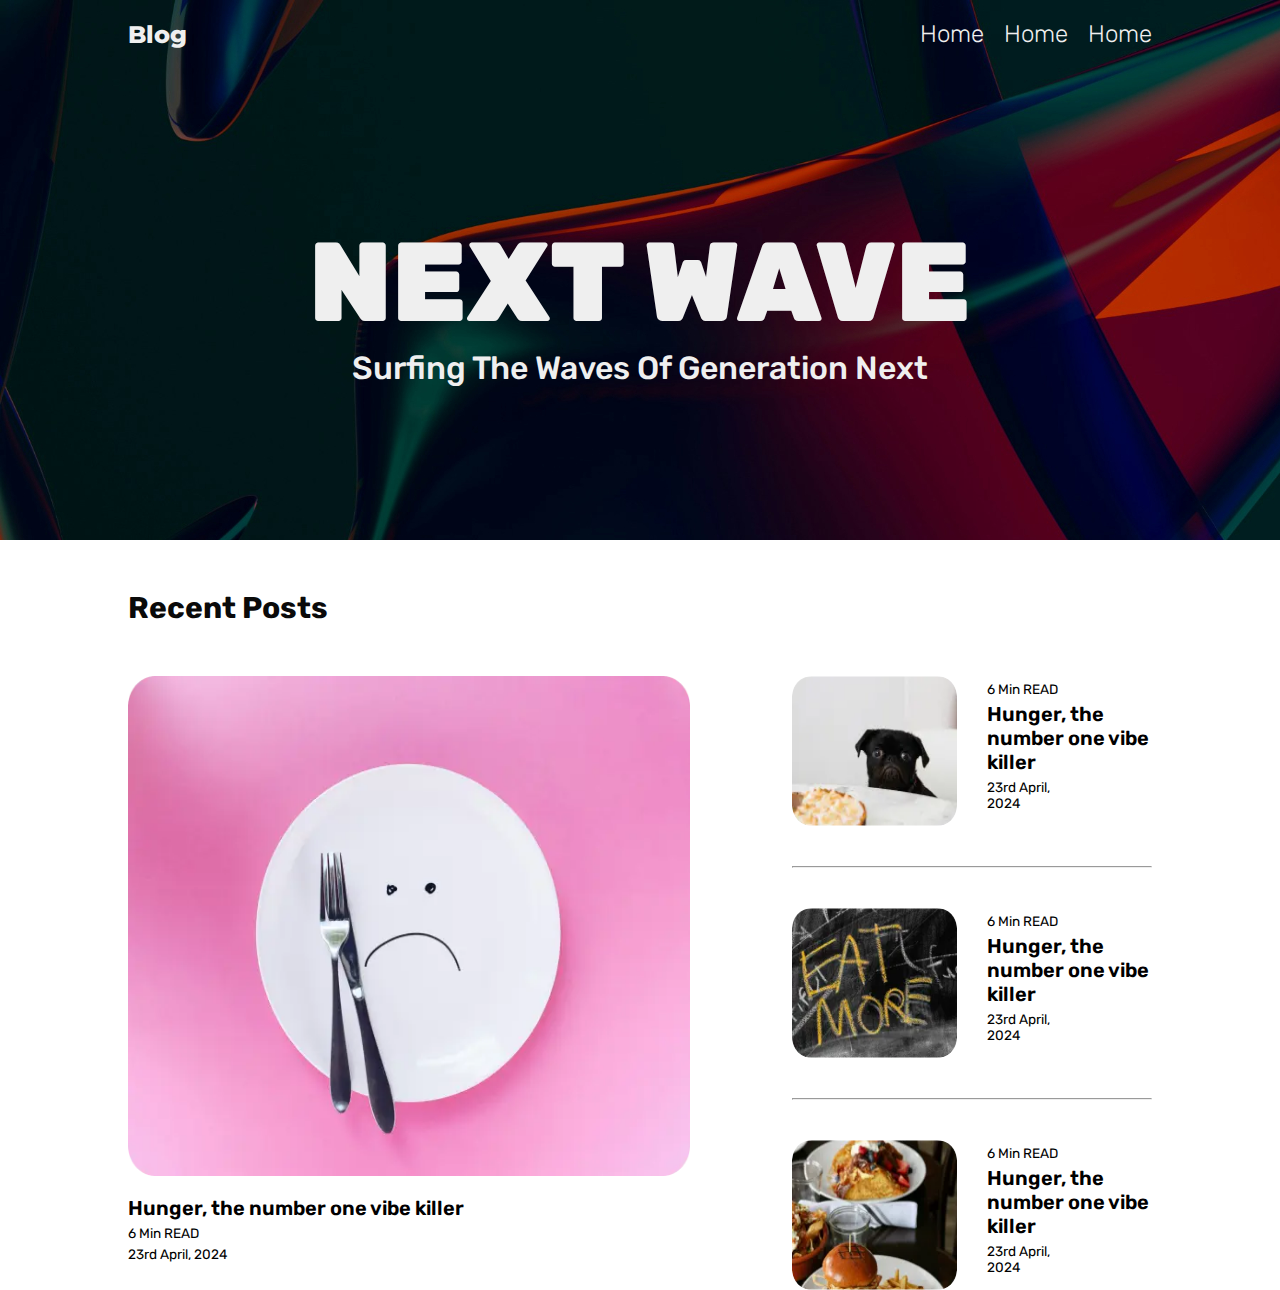
==== index.html @ 1b7ca243 "everything works up to the body no media queries yet" ====
<!DOCTYPE html>
<html lang="en">
<head>
    <meta charset="UTF-8">
    <meta name="viewport" content="width=device-width, initial-scale=1.0">
    <title>Blog website</title>
    <link rel="stylesheet" href="./public/style.css">
    <link rel="preconnect" href="https://fonts.googleapis.com">
    <link rel="preconnect" href="https://fonts.gstatic.com" crossorigin>
    <link href="https://fonts.googleapis.com/css2?family=Inspiration&family=Montserrat+Alternates:ital,wght@0,100;0,200;0,300;0,400;0,500;0,600;0,700;0,800;0,900;1,100;1,200;1,300;1,400;1,500;1,600;1,700;1,800;1,900&family=Montserrat:ital,wght@0,100..900;1,100..900&family=Poppins:ital,wght@0,100;0,200;0,300;0,400;0,500;0,600;0,700;0,800;0,900;1,100;1,200;1,300;1,400;1,500;1,600;1,700;1,800;1,900&family=Rubik+Mono+One&family=Rubik:ital,wght@0,300..900;1,300..900&display=swap" rel="stylesheet">
</head>
<body>
    <nav>
        <div class="nav-container">
            <div>
                <p>blog</p>
            </div>
            <ul>
                <a href=""><li class="nav-compo">home</li></a>
                <a href=""><li class="nav-compo">home</li></a>
                <a href=""><li class="nav-compo">home</li></a>
            </ul>
        </div>
        <div class="nav-overlay">
            <h1>next wave</h1>
            <p>Surfing the Waves of Generation Next</p>
        </div>
    </nav>
    <main>
        <section class="body">
            <h2>
                recent posts
            </h2>
            <div class="body-wrapper">
                <div class="main-post">
                    <div class="main-post-img">
                        <img src="./public/pictures/main-post.webp" alt="blog main-post-img">
                    </div>
                    <div>
                        <h3>Hunger, the number
                            one vibe killer
                        </h3>
                        <div>
                            <p>6 Min READ</p>
                            <div class="side-button-div">
                                <p>23rd April, 2024</p>
                                <button>read more</button>
                            </div>
                        </div>
                    </div>
                </div>
                <div class="side-post-container">
                    <div class="side-posts">
                        <div class="image-div">
                            <img src="./public/pictures/sideposts1.webp" alt="">
                        </div>
                        <div>
                            <div>
                                <p>6 Min READ</p>
                                <h3>Hunger, the number
                                    one vibe killer
                                </h3>
                            </div>
                            <div class="side-button-div">
                                <p>23rd April, 2024</p>
                                <button>read more</button>
                            </div>
                        </div>
                    </div>
                    <hr>
                    <div class="side-posts">
                        <div class="image-div">
                            <img src="./public/pictures/sideposts2.webp" alt="">
                        </div>
                        <div>
                            <p>6 Min READ</p>
                            <h3>Hunger, the number
                                one vibe killer</h3>
                            <div class="side-button-div">
                                <p>23rd April, 2024</p>
                                <button>read more</button>
                            </div>
                        </div>
                    </div>
                    <hr>
                    <div class="side-posts">
                        <div class="image-div">
                            <img src="./public/pictures/sideposts3.webp" alt="">
                        </div>
                        <div>
                            <p>6 Min READ</p>
                            <h3>Hunger, the number
                                one vibe killer</h3>
                            <div class="side-button-div">
                                <p>23rd April, 2024</p>
                                <button>read more</button>
                            </div>
                        </div>
                    </div>
                </div>
            </div>
        </section>
    </main>
</body>
</html>
---- public/style.css ----
*{
    margin: 0;
    padding: 0;
    box-sizing: border-box;
}

nav{
    background-image: url("./pictures/navimage.webp");
    height: 60vh;
    position: relative;

}
.nav-container{
    width: 80%;
    margin-inline: auto;
    padding: 20px 0;
    display: flex;
    justify-content: space-between;
    color: #EFEFEF;
    font-family: "Montserrat","sans-serif";
    font-size: 24px;
    font-style: normal;
    line-height: normal;
    text-transform: capitalize;
}
.nav-container p {
    font-weight: 800;
}
ul{
    display: flex;
    justify-content: space-between;
    gap: 20px;
}
ul a{
    text-decoration: none;
    color: #EFEFEF;
    font-family: "Rubik";
    font-weight: 100;
}

li{
    list-style: none;
    position: relative;
}

li::after{
    content: "";
    position: absolute;
    background-color: #EFEFEF;
    height: 3px;
    width: 0;
    left: 0;
    bottom: -5px;
    transition: 0.2s ;
}

li:hover::after{
    width: 100%;
}
.nav-overlay{
    position: absolute;
    top: 40%;
    width: 100%;
}

.nav-overlay h1, .nav-overlay p{
    color: var(--000000, #EFEFEF);
    font-family: "Rubik","san serif";
    font-style: normal;
    line-height: normal;
    text-align: center;
}
nav h1{
    font-size: 7rem;
    font-weight: 900;
    text-transform: uppercase;
}
.nav-overlay p{
    font-size: 32px;
    font-weight: 500;
    text-transform: capitalize;
}

.body{
    width: 80%;
    margin: 0 auto;
}

.body h2{
    padding: 50px 0;
    text-transform: capitalize;
    font-family: "Rubik";
    color: #0A0A0A;
    font-weight: 700;
    font-size: 30px;
}
.body-wrapper{
    display: flex;
    justify-content: space-between;
    width: 100%;
}
.main-post{
    display: flex;
    flex-direction: column;
    width: 80%;
    cursor: pointer;
    flex: 1fr;
}

.main-post-img{
    width: 90%;
    height: 500px;
    border-radius: 20px;
}

.main-post-img > img{
    width: 100%;
    height: 100%;
}

.side-post-container{
    display: flex;
    flex-direction: column;
    padding-left: 40px;
    gap: 40px;
    width: 50%;
    flex: 1fr;
}
.side-posts{
    display: flex;
    border-bottom: #0A0A0A;

}

.side-posts > div:first-of-type{
    width: 150px;
    height: 150px;
    flex: 1;
    border-radius: 20px;
}
.side-posts > div:last-of-type{
    display: flex;
    margin-left: 30px;
    flex-direction: column;
    flex: 1;
}
.side-posts > div img{
    width: 100%;
    height: 100%;
}

h3{
    font-family: "Rubik","sans-serif";
    font-size: 1.25rem;
    font-style: normal;
    font-weight: 600;
}

.main-post h3{
    margin-top: 20px;
}
.main-post > div:last-of-type div, .side-posts p{
    font-family: "Rubik","sans-serif";
    font-size: 0.85rem;
    font-weight: 400;
    margin: 5px 0;
}
.main-post > div:last-of-type div div{
    display: flex;
    justify-content: space-between;
}
.side-button-div{
    display: flex;
    justify-content: space-between;
}

.body button{
    background: transparent;
    border: none;
    text-transform: uppercase;
    font-family: "Rubik","sans-serif";
    font-weight: 500;
    pointer-events: none;
    opacity:0;
    transition: all 0.3s ease-in;
}
.main-post > div , .image-div{
    overflow: hidden;
}
.main-post img, .side-posts img{
    transition: transform 0.5s ease-in-out;
}
.main-post:hover img, .side-posts:hover img{
    transform: scale(1.1);
}
.main-post:hover button, .side-posts:hover button{
    opacity: 1;
}
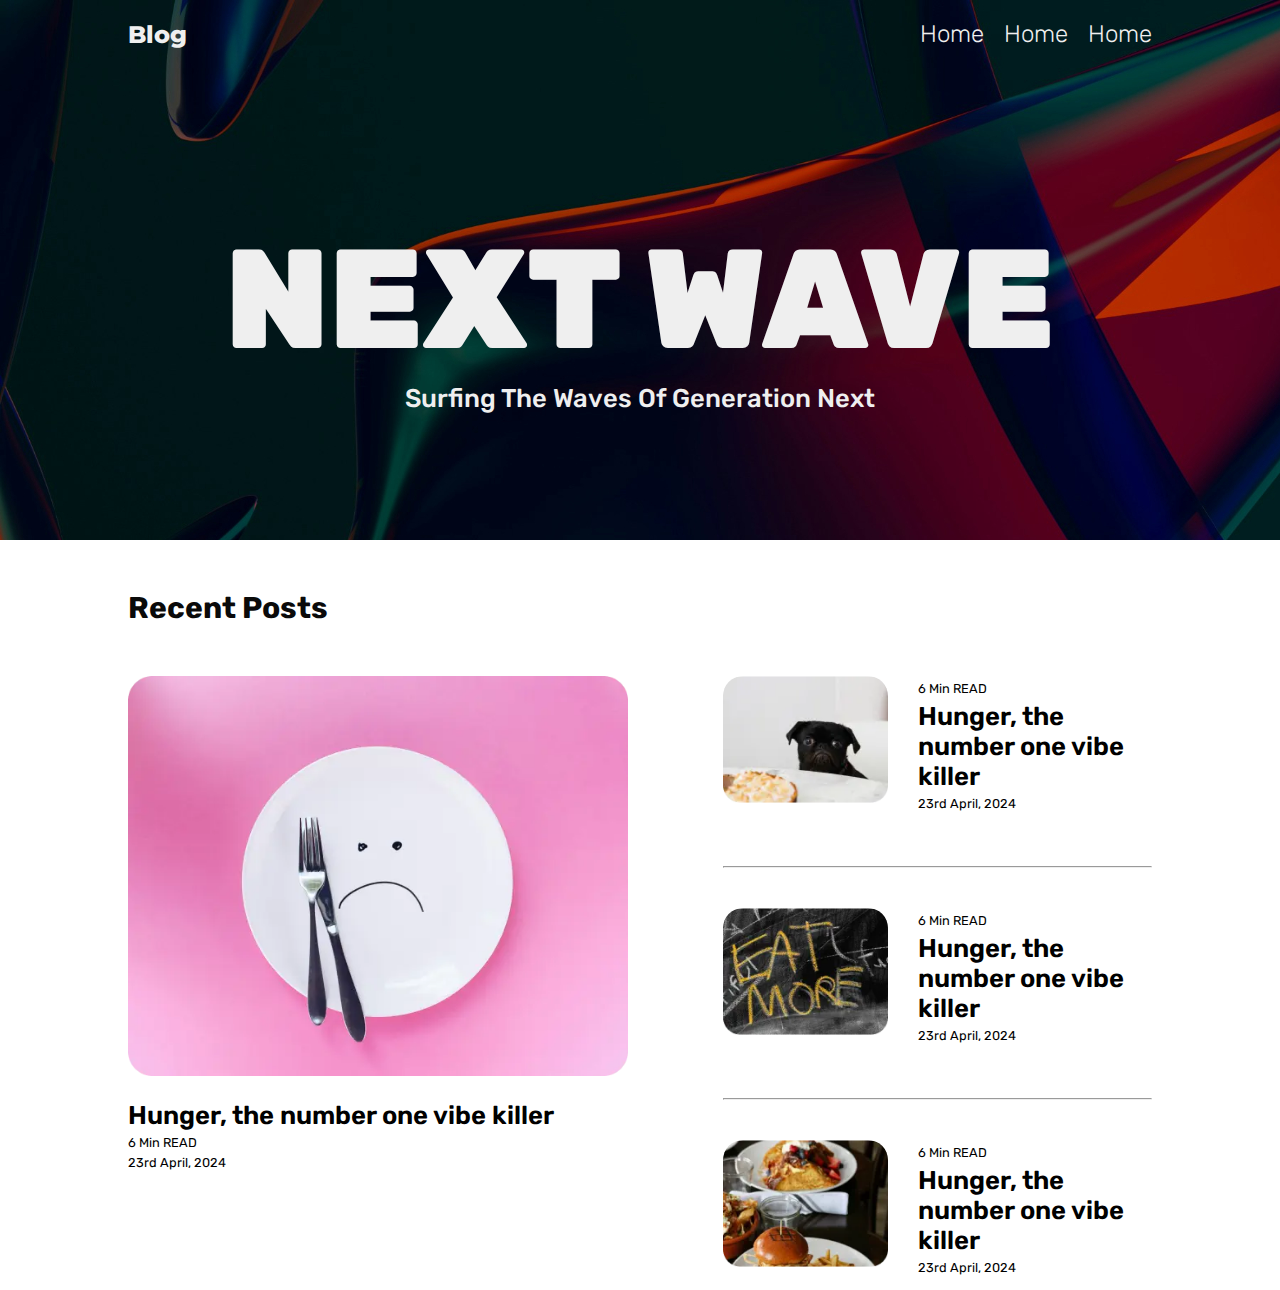
==== commit 2dacecce: "media queries for body" ====
--- a/index.html
+++ b/index.html
@@ -50,7 +50,7 @@
                     </div>
                 </div>
                 <div class="side-post-container">
-                    <div class="side-posts">
+                    <div class="side-posts side-posts-first">
                         <div class="image-div">
                             <img src="./public/pictures/sideposts1.webp" alt="">
                         </div>
@@ -68,7 +68,7 @@
                         </div>
                     </div>
                     <hr>
-                    <div class="side-posts">
+                    <div class="side-posts side-posts-second">
                         <div class="image-div">
                             <img src="./public/pictures/sideposts2.webp" alt="">
                         </div>
@@ -83,7 +83,7 @@
                         </div>
                     </div>
                     <hr>
-                    <div class="side-posts">
+                    <div class="side-posts side-posts-third">
                         <div class="image-div">
                             <img src="./public/pictures/sideposts3.webp" alt="">
                         </div>
--- a/public/style.css
+++ b/public/style.css
@@ -71,12 +71,12 @@
     text-align: center;
 }
 nav h1{
-    font-size: 7rem;
+    font-size: clamp(10vw,11vw,12vw);
     font-weight: 900;
     text-transform: uppercase;
 }
 .nav-overlay p{
-    font-size: 32px;
+    font-size: 2vw;
     font-weight: 500;
     text-transform: capitalize;
 }
@@ -109,49 +109,64 @@
 
 .main-post-img{
     width: 90%;
-    height: 500px;
+    height: auto;
     border-radius: 20px;
 }
 
 .main-post-img > img{
     width: 100%;
-    height: 100%;
+    height: auto;
 }
 
 .side-post-container{
     display: flex;
     flex-direction: column;
     padding-left: 40px;
-    gap: 40px;
     width: 50%;
     flex: 1fr;
 }
 .side-posts{
     display: flex;
     border-bottom: #0A0A0A;
+    cursor: pointer;
 
 }
 
 .side-posts > div:first-of-type{
-    width: 150px;
+    width: 300px;
     height: 150px;
-    flex: 1;
+    /* flex: 1; */
     border-radius: 20px;
 }
 .side-posts > div:last-of-type{
     display: flex;
     margin-left: 30px;
     flex-direction: column;
-    flex: 1;
+    /* flex: 1; */
 }
 .side-posts > div img{
     width: 100%;
-    height: 100%;
+    height: auto;
+}
+
+.side-posts-second{
+    margin: 40px 0;
+
+}
+/* .side-posts{
+    margin: 40px 0;
+
+} */
+.side-posts-first{
+    margin: 0 0 40px 0;
+}
+.side-posts-third{
+    padding: 40px 0 0 0;
 }
 
 h3{
     font-family: "Rubik","sans-serif";
-    font-size: 1.25rem;
+    font-size: 2vw;
     font-style: normal;
     font-weight: 600;
 }
@@ -161,7 +176,7 @@
 }
 .main-post > div:last-of-type div, .side-posts p{
     font-family: "Rubik","sans-serif";
-    font-size: 0.85rem;
+    font-size: 1vw;
     font-weight: 400;
     margin: 5px 0;
 }
@@ -197,3 +212,41 @@
     opacity: 1;
 }
 
+@media (max-width:950px) {
+    .body-wrapper{
+        flex-direction: column;
+    }
+    .main-post{
+        width: 100%;
+    }
+    .main-post-img{
+        width: 100%;
+    }
+    .side-post-container{
+        width: 100%;
+        padding: 0 40px 0 0;
+    }
+    .side-posts > div:first-of-type{
+        width: 144px;
+        height: 119px;
+    }
+    .side-posts-first{
+        margin: 0;
+    }
+    .side-posts-second{
+        margin: 40px 0 0 0;
+    
+    }
+    .side-posts-third{
+        padding: 40px 0 0 0;
+    }
+    h1{
+        font-size: 15vw;
+    }
+    h3{         
+         font-size: 3vw;
+    }
+    .main-post > div:last-of-type div, .side-posts p{
+        font-size: 2vw;
+    }
+}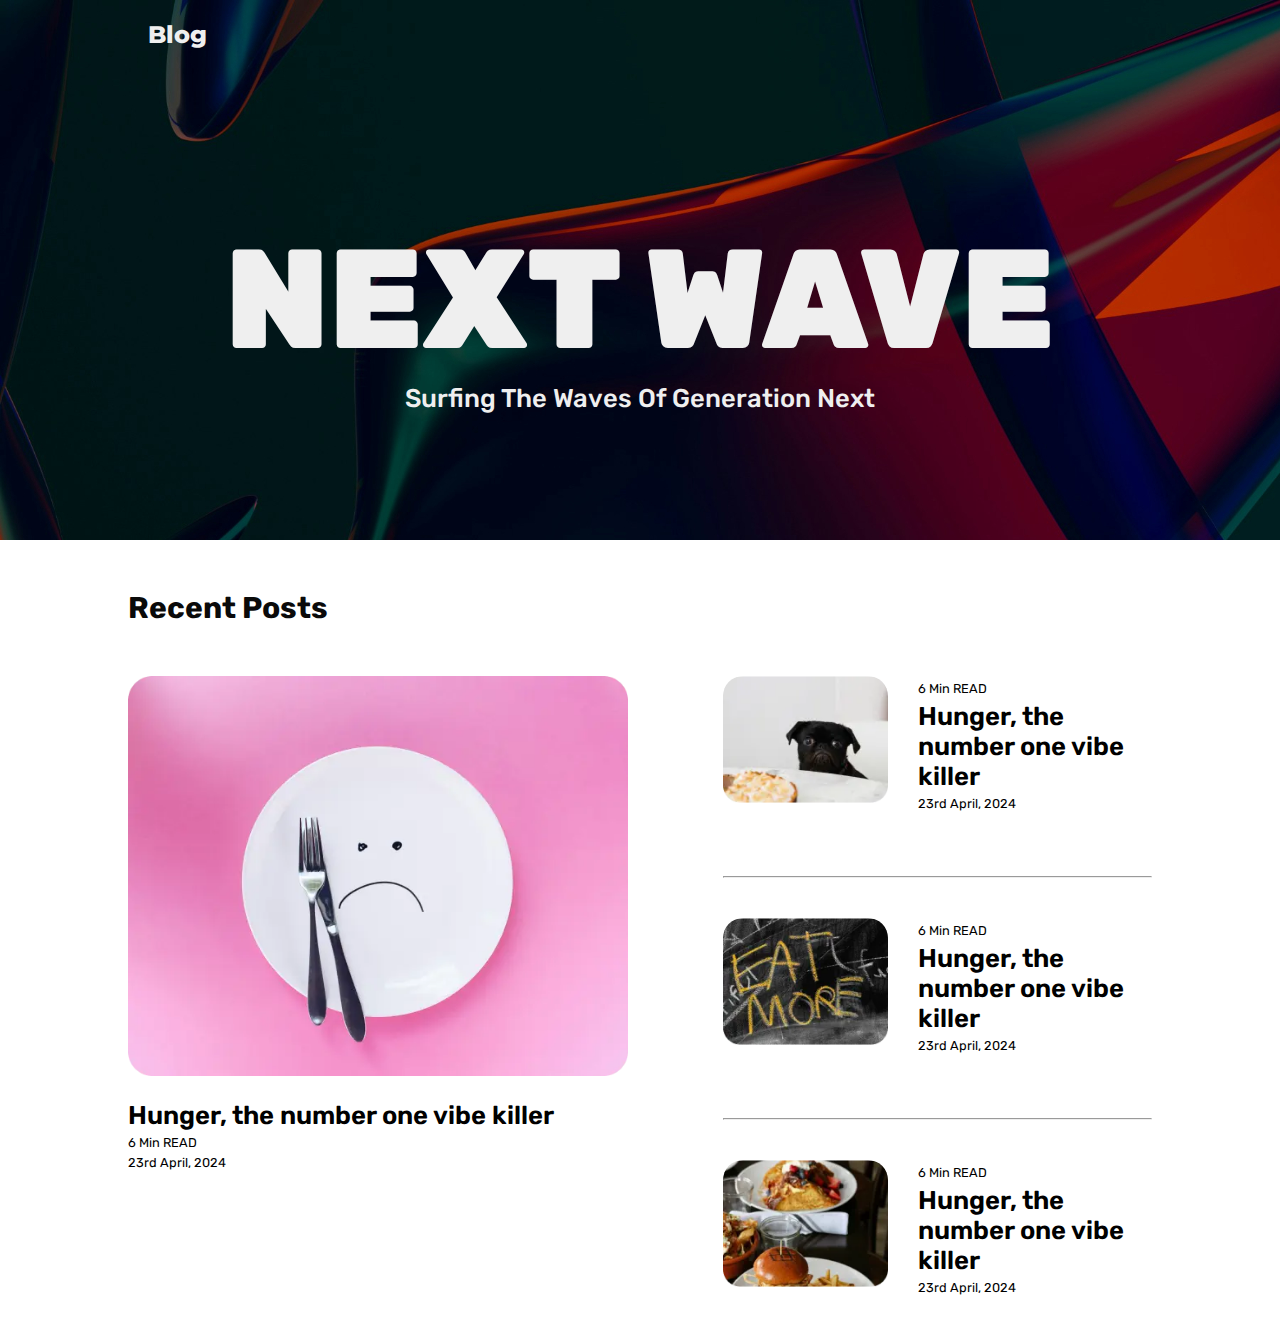
==== commit 134e4d72: "animation for the mobile nav bar" ====
--- a/index.html
+++ b/index.html
@@ -8,19 +8,27 @@
     <link rel="preconnect" href="https://fonts.googleapis.com">
     <link rel="preconnect" href="https://fonts.gstatic.com" crossorigin>
     <link href="https://fonts.googleapis.com/css2?family=Inspiration&family=Montserrat+Alternates:ital,wght@0,100;0,200;0,300;0,400;0,500;0,600;0,700;0,800;0,900;1,100;1,200;1,300;1,400;1,500;1,600;1,700;1,800;1,900&family=Montserrat:ital,wght@0,100..900;1,100..900&family=Poppins:ital,wght@0,100;0,200;0,300;0,400;0,500;0,600;0,700;0,800;0,900;1,100;1,200;1,300;1,400;1,500;1,600;1,700;1,800;1,900&family=Rubik+Mono+One&family=Rubik:ital,wght@0,300..900;1,300..900&display=swap" rel="stylesheet">
+    <link rel="stylesheet" href="https://cdnjs.cloudflare.com/ajax/libs/font-awesome/6.5.2/css/all.min.css" integrity="sha512-SnH5WK+bZxgPHs44uWIX+LLJAJ9/2PkPKZ5QiAj6Ta86w+fsb2TkcmfRyVX3pBnMFcV7oQPJkl9QevSCWr3W6A==" crossorigin="anonymous" referrerpolicy="no-referrer" />
 </head>
 <body>
     <nav>
         <div class="nav-container">
-            <div>
+            <div style="padding-left:20px;">
                 <p>blog</p>
             </div>
-            <ul>
+            <li class="menu-button" style="padding-right:20px;"><i class="first-bar fa-solid fa-bars" style="font-size: 26px;"></i></li>
+            <li class="close-button" style="padding-right:20px;"><i class=" fa-solid fa-xmark"></i>
+            <ul class="desktop-nav">
                 <a href=""><li class="nav-compo">home</li></a>
                 <a href=""><li class="nav-compo">home</li></a>
                 <a href=""><li class="nav-compo">home</li></a>
             </ul>
         </div>
+        <ul class="moblie-nav">
+            <a href="" class="moblie-nav-compo"><li class="moblie-nav-compo1">home</li></a>
+            <a href="" class="moblie-nav-compo"><li class="moblie-nav-compo1">home</li></a>
+            <a href="" class="moblie-nav-compo"><li class="moblie-nav-compo1">home</li></a>
+        </ul>
         <div class="nav-overlay">
             <h1>next wave</h1>
             <p>Surfing the Waves of Generation Next</p>
@@ -101,5 +109,6 @@
             </div>
         </section>
     </main>
+    <script src="./public/blog.js"></script>
 </body>
 </html>--- a/public/style.css
+++ b/public/style.css
@@ -26,7 +26,7 @@
 .nav-container p {
     font-weight: 800;
 }
-ul{
+.desktop-nav{
     display: flex;
     justify-content: space-between;
     gap: 20px;
@@ -40,7 +40,7 @@
 
 li{
     list-style: none;
-    position: relative;
+    /* position: relative; */
 }
 
 li::after{
@@ -81,6 +81,61 @@
     text-transform: capitalize;
 }
 
+.close{
+    display: none;
+}
+.close-button{
+    display: none;
+}
+
+.moblie-nav{
+    display: flex;
+    flex-direction: column;
+    background-color: #003031;
+    width: 100%;
+    height: 0;
+    text-decoration: none;
+    color: #EFEFEF;
+    font-family: "Rubik";
+    font-weight: 100;
+    align-items: center;
+    font-size: 24px;
+    text-transform: capitalize;
+    z-index: 9999999;
+    position: absolute;
+    opacity: 80%;
+    transition: all 0.5s ease-in-out;
+}
+
+.open{
+    height: 100%;
+    display: flex;
+}
+
+.moblie-nav-compo{
+    margin: 30px 0;
+    opacity: 0;
+    pointer-events: none;
+    transition: all 0.5s ease-in-out;
+}
+
+.clear{
+    opacity: 1;
+    pointer-events: all;
+}
+
+@media (max-width:750px) {
+    .nav-container{
+        background-color: #003031;
+        width: 100%;
+    }
+    .desktop-nav{
+        display: none;
+    }
+    .menu-button{
+        display: flex;
+    }
+}
 .body{
     width: 80%;
     margin: 0 auto;
@@ -134,7 +189,7 @@
 
 .side-posts > div:first-of-type{
     width: 300px;
-    height: 150px;
+    height: clamp(150px,160px,160px);
     /* flex: 1; */
     border-radius: 20px;
 }
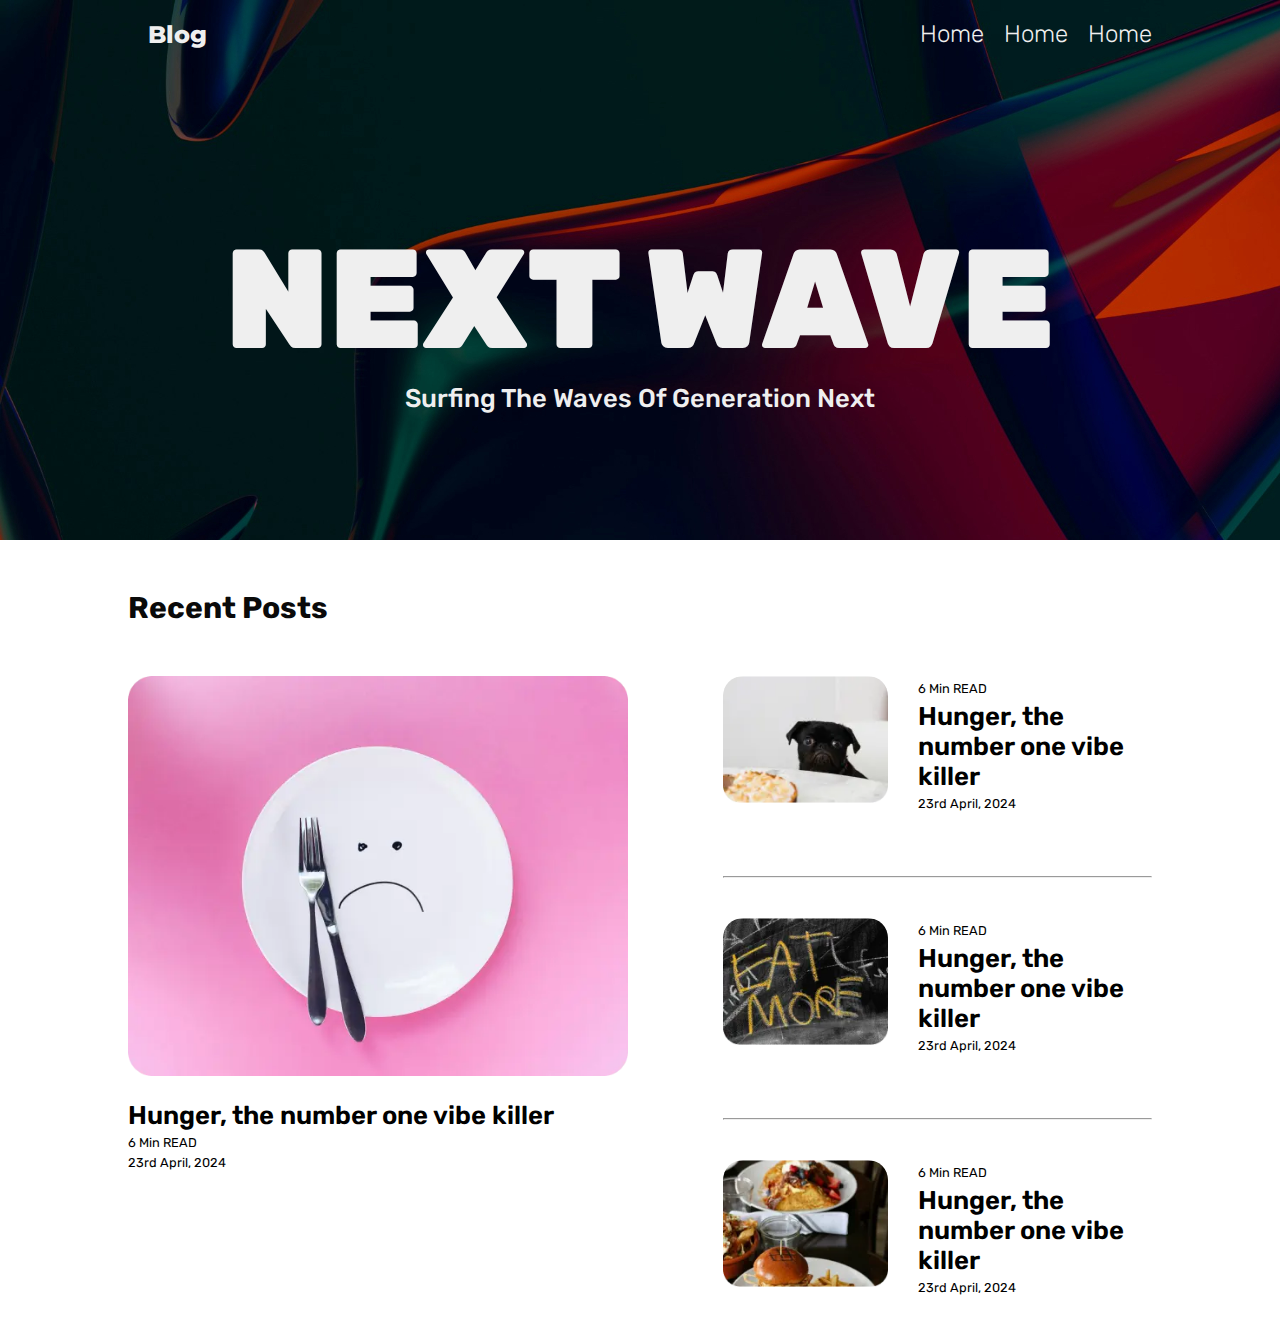
==== commit 2cd1e256: "fixed the bug for the desktop nav" ====
--- a/index.html
+++ b/index.html
@@ -17,11 +17,13 @@
                 <p>blog</p>
             </div>
             <li class="menu-button" style="padding-right:20px;"><i class="first-bar fa-solid fa-bars" style="font-size: 26px;"></i></li>
-            <li class="close-button" style="padding-right:20px;"><i class=" fa-solid fa-xmark"></i>
+            <li class="close-button" style="padding-right:20px;">
+                <i class=" fa-solid fa-xmark"></i>
+            </li>
             <ul class="desktop-nav">
-                <a href=""><li class="nav-compo">home</li></a>
-                <a href=""><li class="nav-compo">home</li></a>
-                <a href=""><li class="nav-compo">home</li></a>
+                <a href="" class="nav-compo"><li class="nav-compo2">home</li></a>
+                <a href="" class="nav-compo"><li class="nav-compo2">home</li></a>
+                <a href="" class="nav-compo"><li class="nav-compo2">home</li></a>
             </ul>
         </div>
         <ul class="moblie-nav">
--- a/public/style.css
+++ b/public/style.css
@@ -42,8 +42,11 @@
     list-style: none;
     /* position: relative; */
 }
-
-li::after{
+.nav-compo{
+    position: relative;
+}
+
+.nav-compo::after{
     content: "";
     position: absolute;
     background-color: #EFEFEF;
@@ -54,7 +57,7 @@
     transition: 0.2s ;
 }
 
-li:hover::after{
+.nav-compo:hover::after{
     width: 100%;
 }
 .nav-overlay{
@@ -79,6 +82,9 @@
     font-size: 2vw;
     font-weight: 500;
     text-transform: capitalize;
+}
+.menu-button{
+    display: none;
 }
 
 .close{
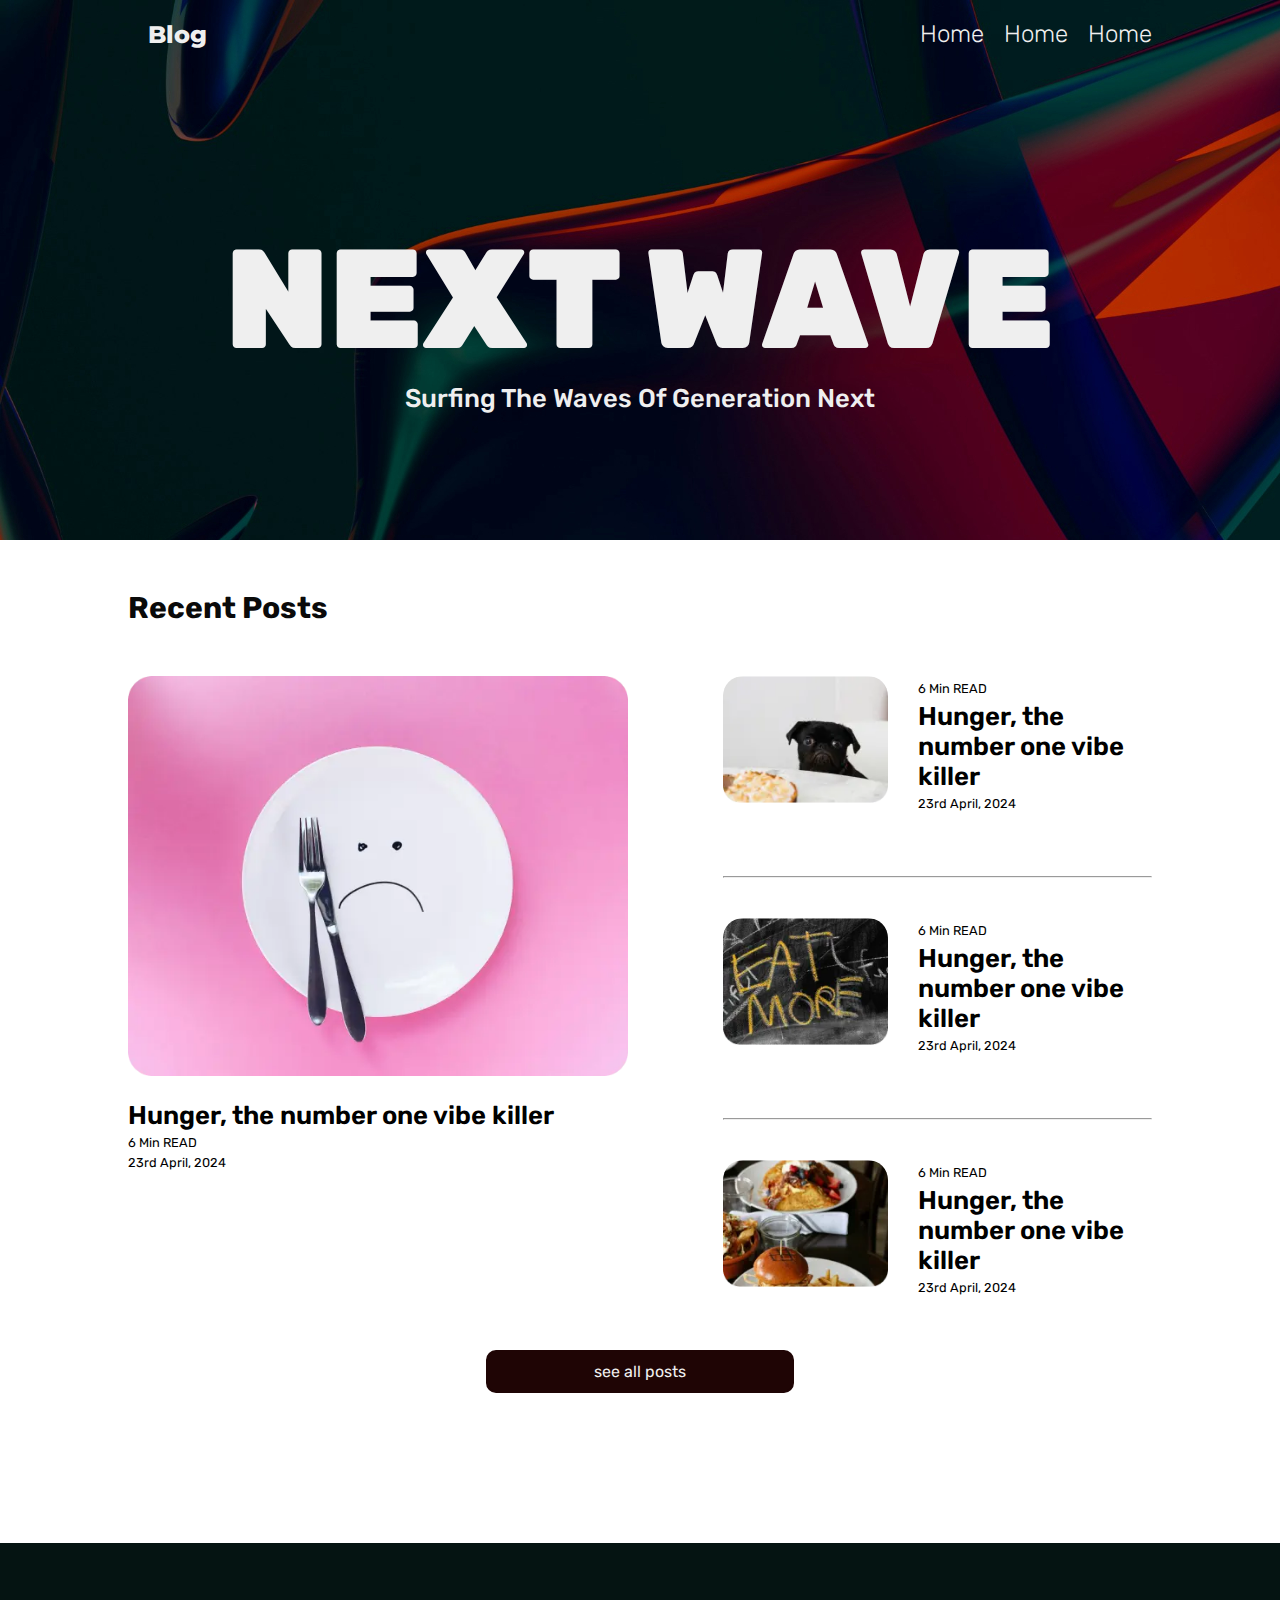
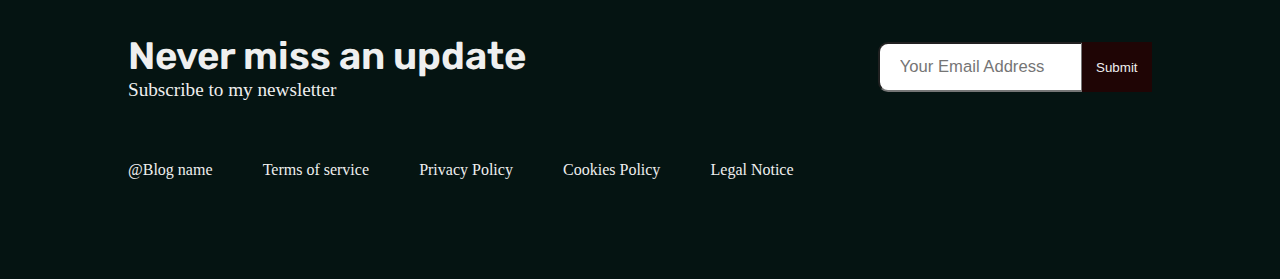
==== commit b29439ae: "complete home page" ====
--- a/index.html
+++ b/index.html
@@ -54,7 +54,7 @@
                             <p>6 Min READ</p>
                             <div class="side-button-div">
                                 <p>23rd April, 2024</p>
-                                <button>read more</button>
+                                <button class="post_button">read more</button>
                             </div>
                         </div>
                     </div>
@@ -73,7 +73,7 @@
                             </div>
                             <div class="side-button-div">
                                 <p>23rd April, 2024</p>
-                                <button>read more</button>
+                                <button class="post_button">read more</button>
                             </div>
                         </div>
                     </div>
@@ -88,7 +88,7 @@
                                 one vibe killer</h3>
                             <div class="side-button-div">
                                 <p>23rd April, 2024</p>
-                                <button>read more</button>
+                                <button class="post_button">read more</button>
                             </div>
                         </div>
                     </div>
@@ -103,14 +103,40 @@
                                 one vibe killer</h3>
                             <div class="side-button-div">
                                 <p>23rd April, 2024</p>
-                                <button>read more</button>
+                                <button class="post_button">read more</button>
                             </div>
                         </div>
                     </div>
                 </div>
             </div>
+            <a href="" class="see_posts">see all posts</a>
         </section>
     </main>
+    <footer>
+        <div class="footer_container">
+            <div class="footer_header">
+                <div>
+                    <h3>Never miss an update</h3>
+                    <p>Subscribe to my newsletter</p>            
+                </div>
+                <div class="form">
+                    <form id="subscribeForm" action="/subscribe" method="POST">
+                        <input id="emailInput" type="email" placeholder="Your Email Address" name="Email" autocomplete="off">
+                        <button type="submit" value="submit">Submit</button>
+                    </form>
+                </div>
+            </div>
+            <div>
+                <ul>
+                    <li>@Blog name</li>
+                    <li>Terms of service</li>
+                    <li>Privacy Policy</li>
+                    <li>Cookies Policy</li>
+                    <li>Legal Notice</li>
+                </ul>
+            </div>
+        </div>
+    </footer>
     <script src="./public/blog.js"></script>
 </body>
 </html>--- a/public/style.css
+++ b/public/style.css
@@ -145,6 +145,7 @@
 .body{
     width: 80%;
     margin: 0 auto;
+    margin-bottom: 150px;
 }
 
 .body h2{
@@ -250,7 +251,7 @@
     justify-content: space-between;
 }
 
-.body button{
+.post_button{
     background: transparent;
     border: none;
     text-transform: uppercase;
@@ -272,6 +273,82 @@
 .main-post:hover button, .side-posts:hover button{
     opacity: 1;
 }
+.see_posts{
+    width: 30%;
+    padding: 10px 0;
+    background-color: #1F0505;
+    font-family: "Rubik","sans-serif";
+    border: 2px solid #1F0505;
+    color: #EFEFEF;
+    border-radius: 10px;
+    margin-inline: auto;
+    display: block;
+    margin-top: 30px;
+    cursor: pointer;    
+    text-align: center;
+}
+
+a{
+    text-decoration: none;
+    color: #EFEFEF;
+}
+footer{
+    background-color: #051412;
+    color: #EFEFEF;
+    padding-top: 40px;
+    padding-bottom: 100px;
+}
+.footer_container{
+    width: 80%;
+    margin-inline: auto;
+    margin-top: 50px;
+
+    }
+.footer_header > div > h3 {
+    font-size: 3vw;
+ }
+.footer_header > div > p {
+    font-size: 1.5vw;
+ }
+.footer_header{
+    display: flex;
+    justify-content: space-between;
+    margin-bottom: 60px;
+    align-items: center;
+}
+
+form{
+    height: 50px;
+    width: 100%;
+}
+footer form input{
+    height: 100%;
+    border-radius: 10px 0 0 10px;
+    margin-right: -5px;
+    padding: 20px 20px;
+    width: 16vw;
+}
+footer form input::placeholder{
+    font-size: 1.3vw;
+}
+footer form button{
+    background-color:#1F0505;
+    color: #EFEFEF;
+    border: #1F0505;
+    width: 5.5vw;
+    height: 100%;
+}
+footer ul {
+    display: flex;
+    width: 65%;
+    justify-content: space-between;
+}
+
+@media (max-width:1000px) {
+    footer ul {
+        width: 100%;
+    }
+}
 
 @media (max-width:950px) {
     .body-wrapper{
@@ -310,4 +387,51 @@
     .main-post > div:last-of-type div, .side-posts p{
         font-size: 2vw;
     }
+}
+
+@media (max-width:820px) {
+    footer form button{
+        width: 10vw;
+    }
+    footer form input{
+        width: 20vw;
+    }
+    .footer_header > div > h3 {
+        font-size: 4vw;
+     }
+    .footer_header > div > p {
+        font-size: 2vw;
+     }
+}
+
+@media (max-width:650px) {
+    .footer_header{
+        flex-direction: column;
+        align-items: flex-start;
+    }
+    .form{
+        width: 100%;
+    }
+    footer form button{
+        width: 40%;
+    }
+    footer form input{
+        width: 60%;
+    }
+    .footer_header > div > h3 {
+        font-size: 5vw;
+        text-align: left;
+     }
+    .footer_header > div > p {
+        font-size: 3vw;
+        margin-bottom: 30px;
+     }
+    
+    footer ul {
+        flex-direction: column;
+        
+    }
+    footer ul li{
+        margin-bottom: 20px;
+    }
 }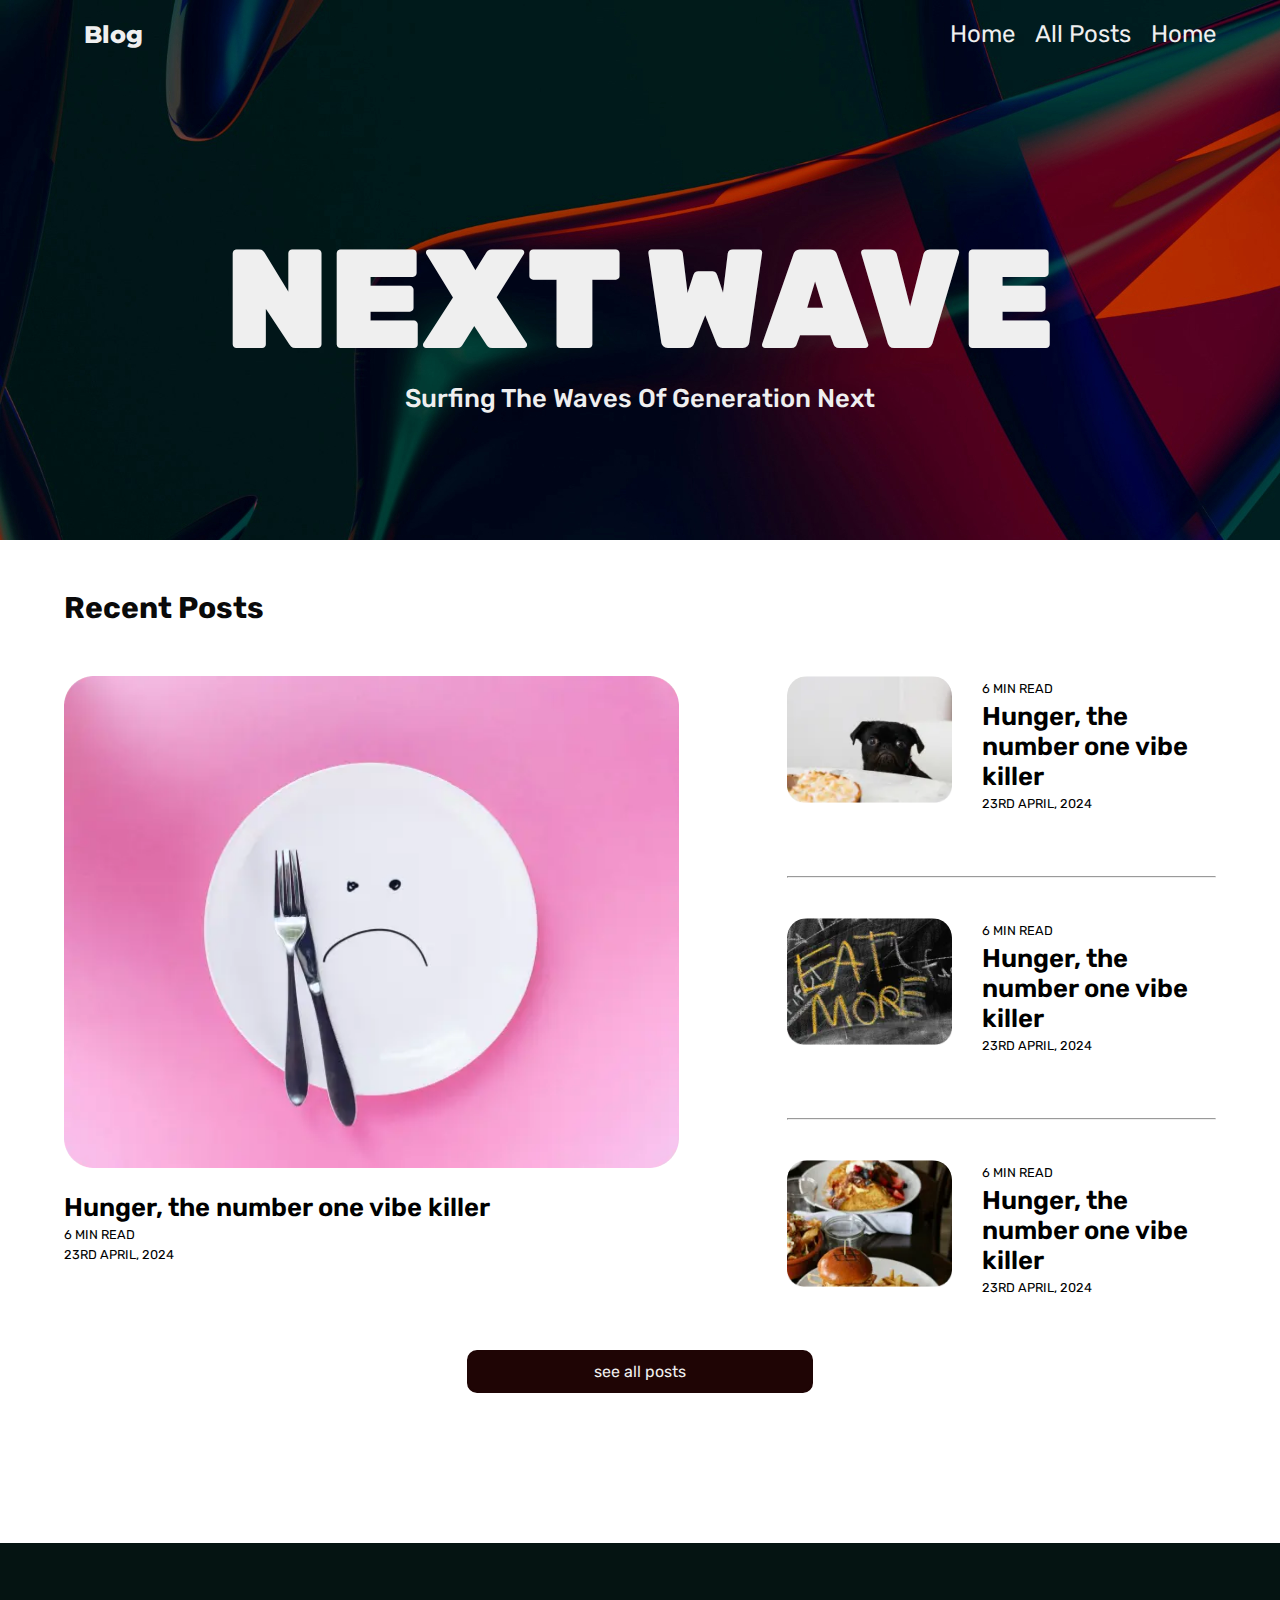
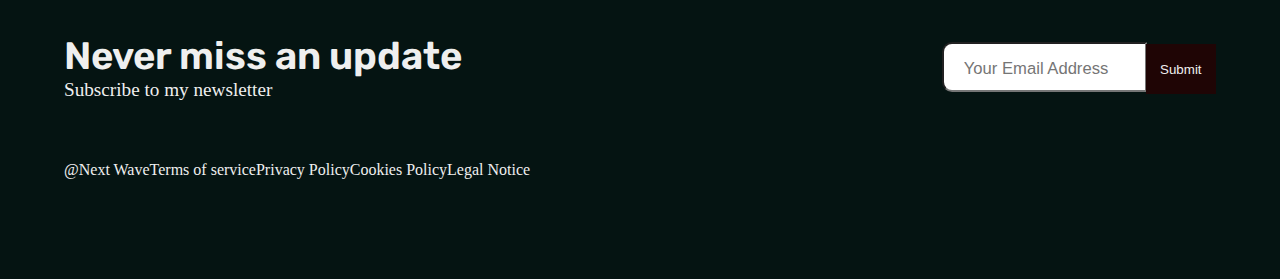
==== commit ef9f41cd: "worked on the second page" ====
--- a/index.html
+++ b/index.html
@@ -12,28 +12,30 @@
 </head>
 <body>
     <nav>
-        <div class="nav-container">
-            <div style="padding-left:20px;">
-                <p>blog</p>
+        <div class="nav-background">
+            <div class="nav-container">
+                <div style="padding-left:20px;">
+                    <p>blog</p>
+                </div>
+                <li class="menu-button" style="padding-right:20px;"><i class="first-bar fa-solid fa-bars" style="font-size: 26px;"></i></li>
+                <li class="close-button" style="padding-right:20px;">
+                    <i class=" fa-solid fa-xmark"></i>
+                </li>
+                <ul class="desktop-nav">
+                    <a href="index.html" class="nav-compo"><li class="nav-compo2">home</li></a>
+                    <a href="allpost.html" class="nav-compo"><li class="nav-compo2">all posts</li></a>
+                    <a href="" class="nav-compo"><li class="nav-compo2">home</li></a>
+                </ul>
             </div>
-            <li class="menu-button" style="padding-right:20px;"><i class="first-bar fa-solid fa-bars" style="font-size: 26px;"></i></li>
-            <li class="close-button" style="padding-right:20px;">
-                <i class=" fa-solid fa-xmark"></i>
-            </li>
-            <ul class="desktop-nav">
-                <a href="" class="nav-compo"><li class="nav-compo2">home</li></a>
-                <a href="" class="nav-compo"><li class="nav-compo2">home</li></a>
-                <a href="" class="nav-compo"><li class="nav-compo2">home</li></a>
+            <ul class="moblie-nav">
+                <a href="" class="moblie-nav-compo"><li class="moblie-nav-compo1">home</li></a>
+                <a href="" class="moblie-nav-compo"><li class="moblie-nav-compo1">home</li></a>
+                <a href="" class="moblie-nav-compo"><li class="moblie-nav-compo1">home</li></a>
             </ul>
-        </div>
-        <ul class="moblie-nav">
-            <a href="" class="moblie-nav-compo"><li class="moblie-nav-compo1">home</li></a>
-            <a href="" class="moblie-nav-compo"><li class="moblie-nav-compo1">home</li></a>
-            <a href="" class="moblie-nav-compo"><li class="moblie-nav-compo1">home</li></a>
-        </ul>
-        <div class="nav-overlay">
-            <h1>next wave</h1>
-            <p>Surfing the Waves of Generation Next</p>
+            <div class="nav-overlay">
+                <h1>next wave</h1>
+                <p>Surfing the Waves of Generation Next</p>
+            </div>
         </div>
     </nav>
     <main>
@@ -128,7 +130,7 @@
             </div>
             <div>
                 <ul>
-                    <li>@Blog name</li>
+                    <li>@Next Wave</li>
                     <li>Terms of service</li>
                     <li>Privacy Policy</li>
                     <li>Cookies Policy</li>
--- a/public/style.css
+++ b/public/style.css
@@ -4,14 +4,14 @@
     box-sizing: border-box;
 }
 
-nav{
+.nav-background{
     background-image: url("./pictures/navimage.webp");
     height: 60vh;
     position: relative;
 
 }
 .nav-container{
-    width: 80%;
+    width: 90%;
     margin-inline: auto;
     padding: 20px 0;
     display: flex;
@@ -35,12 +35,11 @@
     text-decoration: none;
     color: #EFEFEF;
     font-family: "Rubik";
-    font-weight: 100;
+    font-weight: 400;
 }
 
 li{
     list-style: none;
-    /* position: relative; */
 }
 .nav-compo{
     position: relative;
@@ -67,7 +66,7 @@
 }
 
 .nav-overlay h1, .nav-overlay p{
-    color: var(--000000, #EFEFEF);
+    color: #EFEFEF;
     font-family: "Rubik","san serif";
     font-style: normal;
     line-height: normal;
@@ -143,7 +142,7 @@
     }
 }
 .body{
-    width: 80%;
+    width: 90%;
     margin: 0 auto;
     margin-bottom: 150px;
 }
@@ -156,6 +155,15 @@
     font-weight: 700;
     font-size: 30px;
 }
+.body h1{
+    padding: 50px 0;
+    text-transform: capitalize;
+    font-family: "Rubik";
+    color: #0A0A0A;
+    font-weight: 700;
+    font-size: 40px;
+    margin-bottom: 50px;
+}
 .body-wrapper{
     display: flex;
     justify-content: space-between;
@@ -241,7 +249,9 @@
     font-size: 1vw;
     font-weight: 400;
     margin: 5px 0;
-}
+    text-transform: uppercase;
+}
+
 .main-post > div:last-of-type div div{
     display: flex;
     justify-content: space-between;
@@ -270,7 +280,7 @@
 .main-post:hover img, .side-posts:hover img{
     transform: scale(1.1);
 }
-.main-post:hover button, .side-posts:hover button{
+.main-post:hover button, .side-posts:hover button, .all_post_con:hover button{
     opacity: 1;
 }
 .see_posts{
@@ -299,7 +309,7 @@
     padding-bottom: 100px;
 }
 .footer_container{
-    width: 80%;
+    width: 90%;
     margin-inline: auto;
     margin-top: 50px;
 
@@ -327,6 +337,7 @@
     margin-right: -5px;
     padding: 20px 20px;
     width: 16vw;
+    font-size: 20px;
 }
 footer form input::placeholder{
     font-size: 1.3vw;
@@ -337,11 +348,59 @@
     border: #1F0505;
     width: 5.5vw;
     height: 100%;
+    cursor: pointer;
 }
 footer ul {
     display: flex;
     width: 65%;
-    justify-content: space-between;
+    /* justify-content: space-between; */
+}
+
+.all_post_ul{
+    display: flex;
+    width: 100%;
+    flex-wrap: wrap;
+}
+.all_post_ul li{
+    width: 100%;
+    flex: 1 1 calc(33.333%); /* 3 cards per row, with gap */
+    display: flex;
+    flex-wrap: wrap;
+    margin-bottom: 50px;
+    justify-content: center;
+}
+
+.all_post_con{
+    width: 90%;
+}
+
+.all_post_img img{
+    width: 100%;
+    height: auto;
+}
+
+.all_post_con > div:last-of-type div, .side-posts p{
+    font-family: "Rubik","sans-serif";
+    font-size: 1vw;
+    font-weight: 400;
+    margin: 5px 0;
+    text-transform: uppercase;
+}
+.all_post_con h3{
+    font-family: "Rubik","sans-serif";
+    font-size: 1.3vw;
+    font-style: normal;
+    font-weight: 600;
+}
+.all_post_con .all_post_img{
+    overflow: hidden;
+    border-radius: 40px;
+}
+.all_post_con img{
+    transition: all 0.3s ease-in-out;
+}
+.all_post_con:hover img{
+    transform: scale(1.02);
 }
 
 @media (max-width:1000px) {
@@ -395,6 +454,9 @@
     }
     footer form input{
         width: 20vw;
+    }
+    footer form input::placeholder{
+        font-size: 2vw;
     }
     .footer_header > div > h3 {
         font-size: 4vw;
@@ -402,9 +464,24 @@
     .footer_header > div > p {
         font-size: 2vw;
      }
+     .all_post_ul li{
+        flex: 1 1 50%;     
+    }
+    .all_post_con > div:last-of-type div, .side-posts p{
+        font-size: 1.3vw;
+    }
+    .all_post_con h3{
+        font-family: "Rubik","sans-serif";
+        font-size: 2vw;
+        font-style: normal;
+        font-weight: 600;
+    }
 }
 
 @media (max-width:650px) {
+    .see_posts{
+        width: 100%;
+    }
     .footer_header{
         flex-direction: column;
         align-items: flex-start;
@@ -417,6 +494,10 @@
     }
     footer form input{
         width: 60%;
+        font-size: 20px;
+    }
+    footer form input::placeholder{
+        font-size: 3vw;
     }
     .footer_header > div > h3 {
         font-size: 5vw;
@@ -434,4 +515,15 @@
     footer ul li{
         margin-bottom: 20px;
     }
+}
+@media (max-width:450px) {
+    .all_post_con > div:last-of-type div, .side-posts p{
+        font-size: 3vw;
+    }
+    .all_post_con h3{
+        font-size: 4vw;
+    }
+    .all_post_ul li{
+        flex: 1 1 100%;
+    }
 }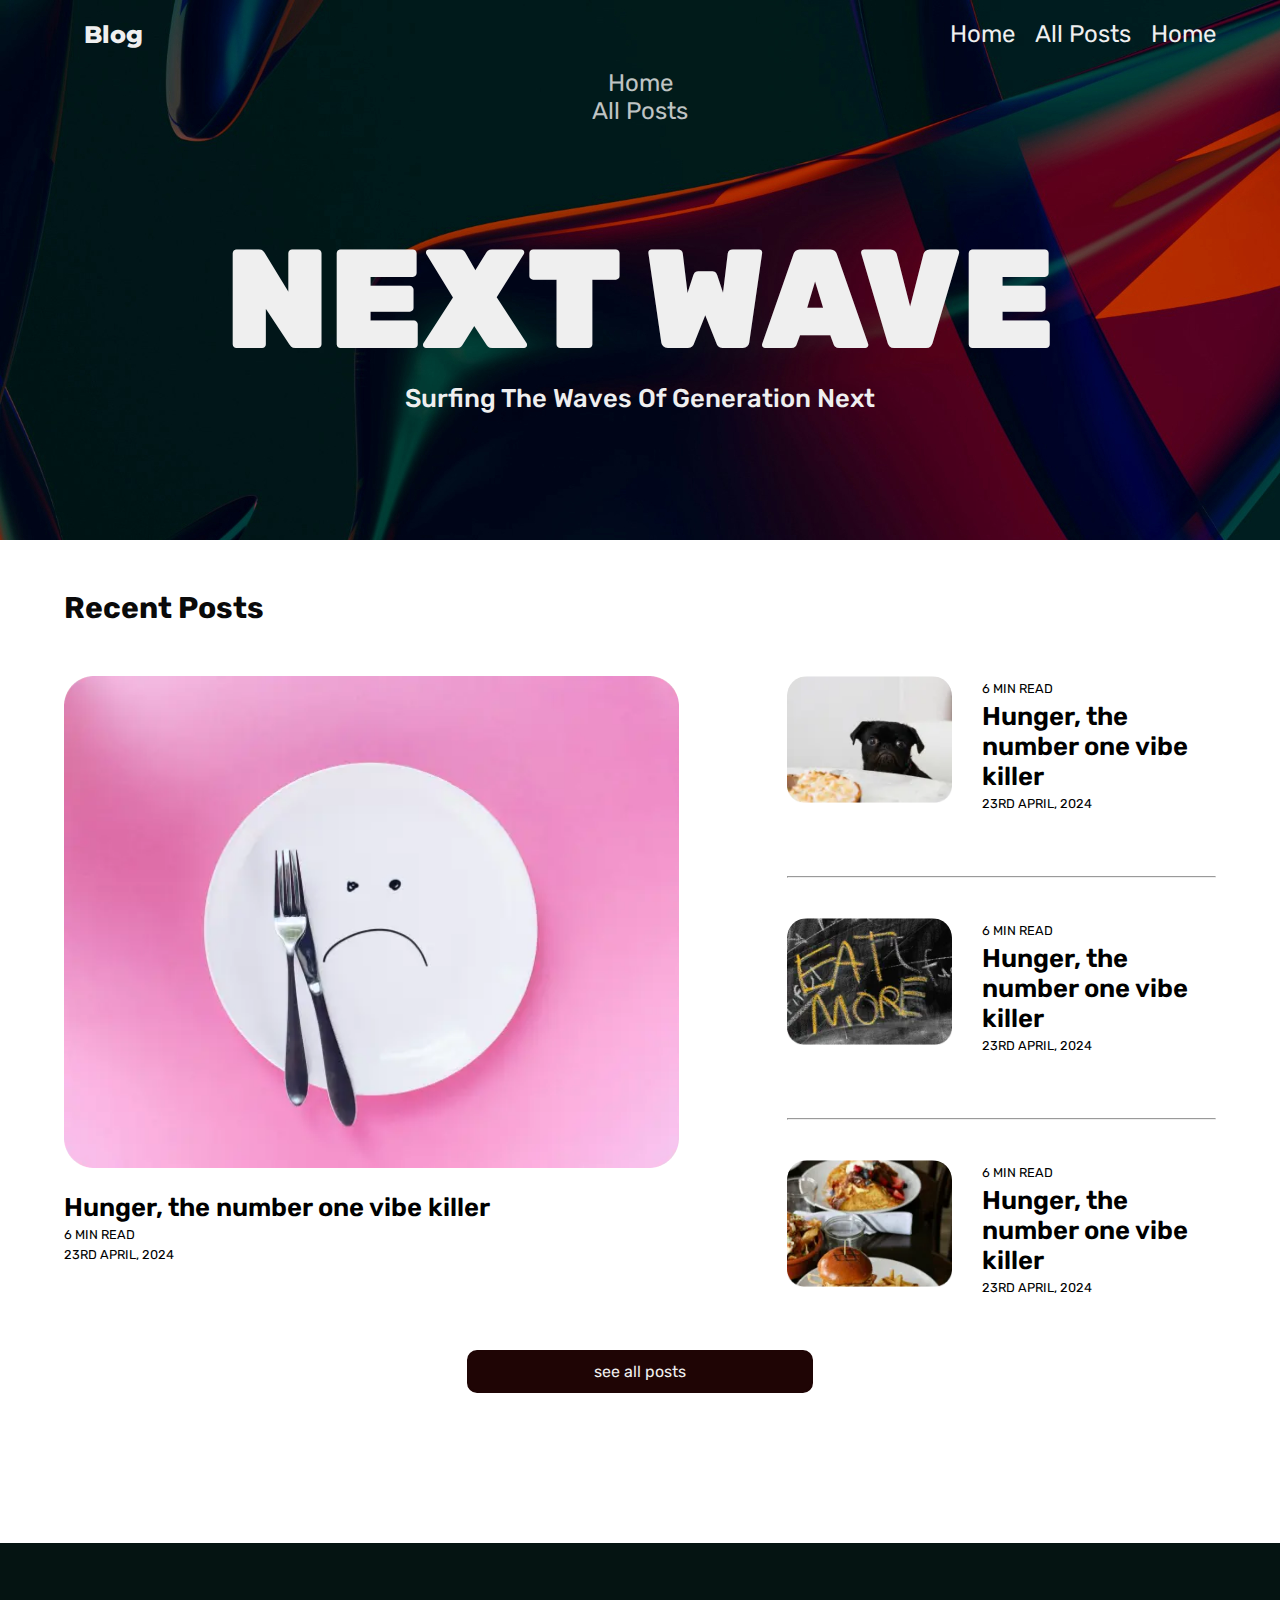
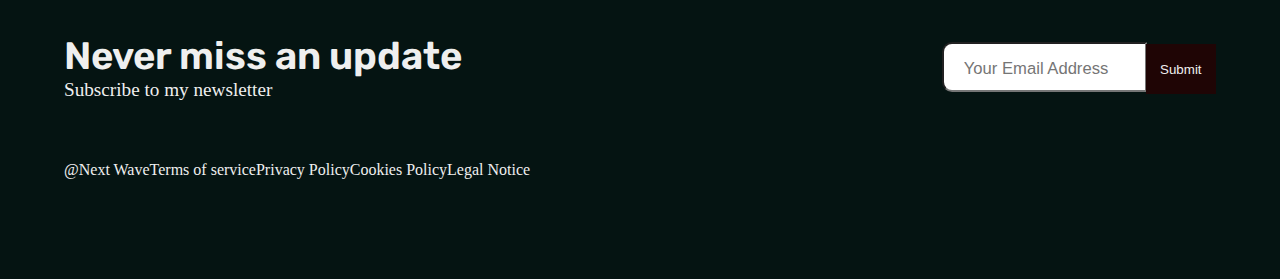
==== commit b186f372: "updated the nav bar on the mobile" ====
--- a/index.html
+++ b/index.html
@@ -28,8 +28,8 @@
                 </ul>
             </div>
             <ul class="moblie-nav">
-                <a href="" class="moblie-nav-compo"><li class="moblie-nav-compo1">home</li></a>
-                <a href="" class="moblie-nav-compo"><li class="moblie-nav-compo1">home</li></a>
+                <a href="index.html" class="nav-compo"><li class="nav-compo2">home</li></a>
+                <a href="allpost.html" class="nav-compo"><li class="nav-compo2">all posts</li></a>
                 <a href="" class="moblie-nav-compo"><li class="moblie-nav-compo1">home</li></a>
             </ul>
             <div class="nav-overlay">
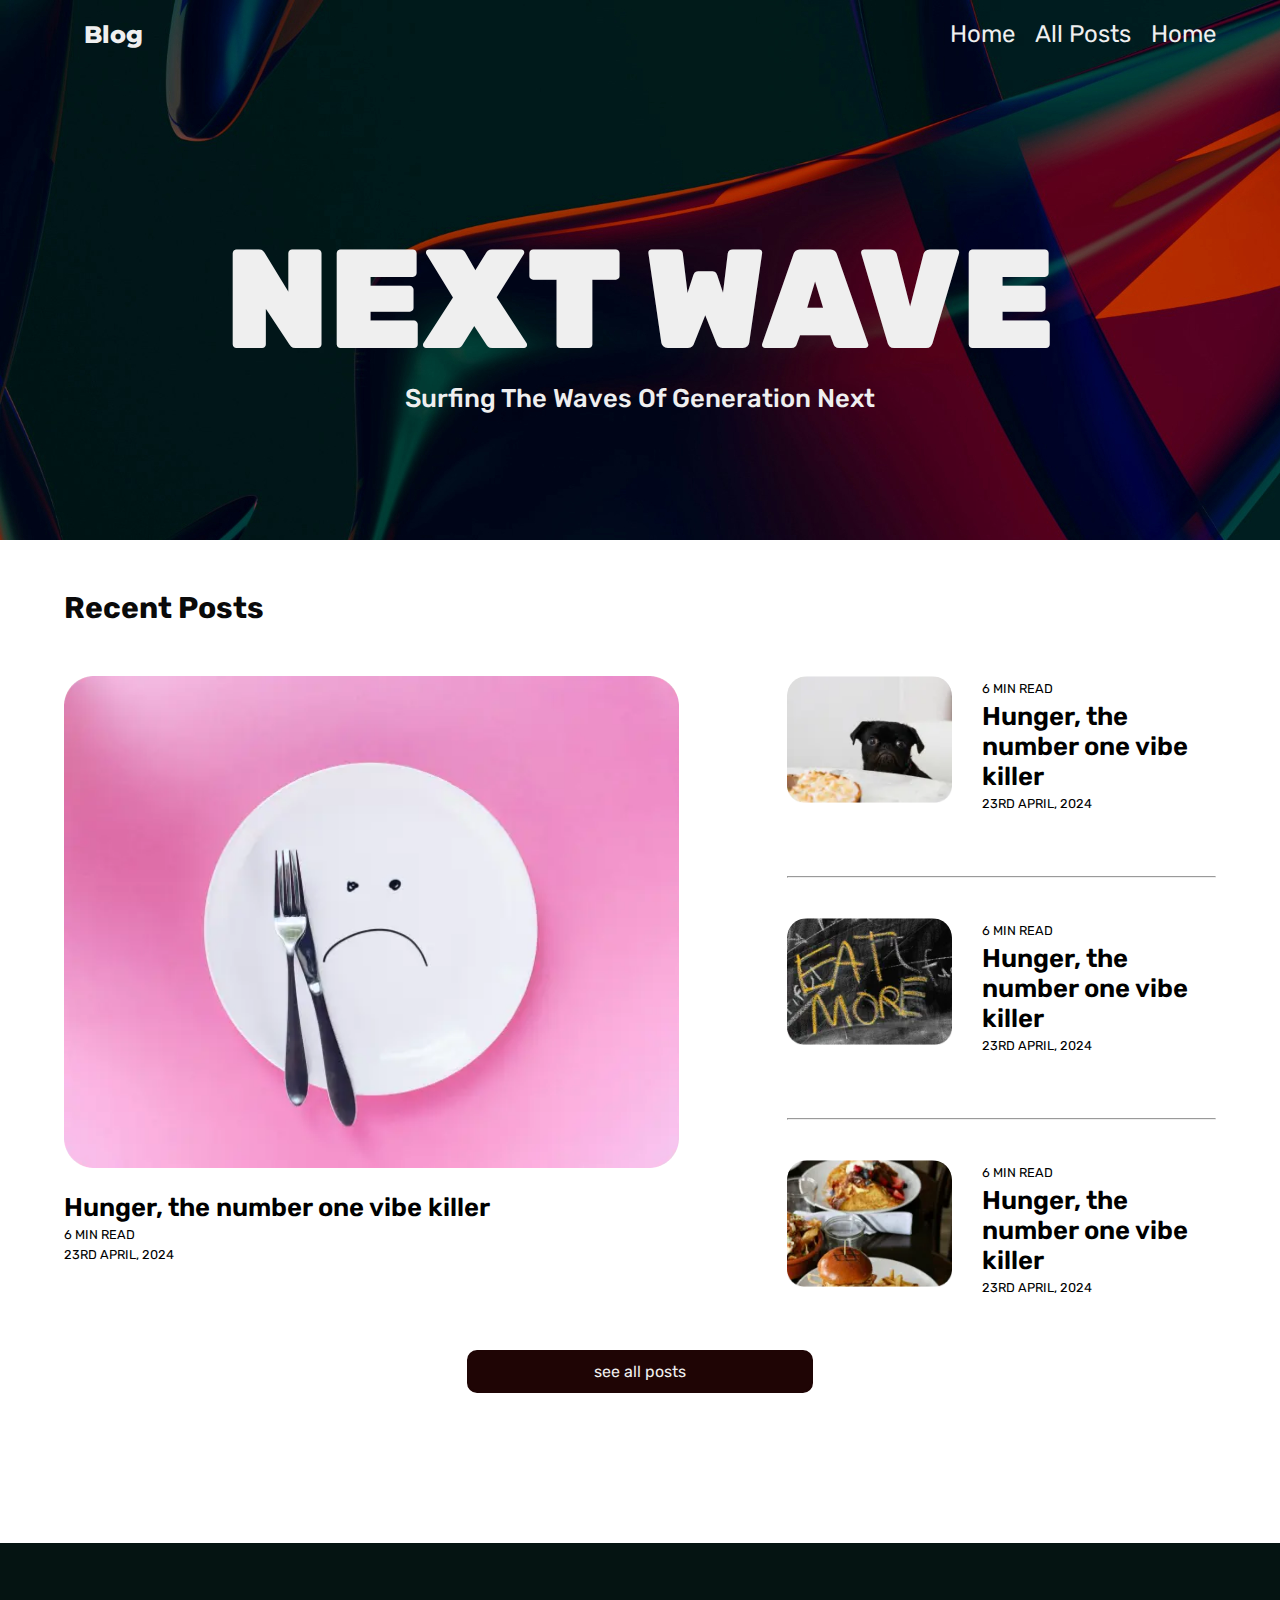
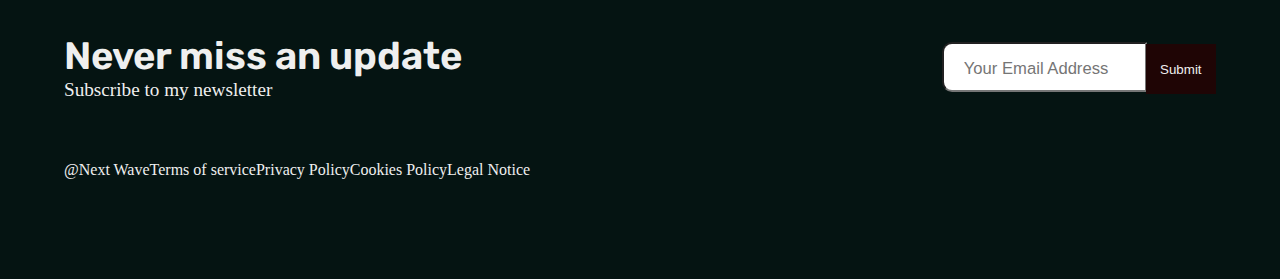
==== commit a6bb0764: "fixed the nav bar glitch on mobile" ====
--- a/index.html
+++ b/index.html
@@ -28,8 +28,8 @@
                 </ul>
             </div>
             <ul class="moblie-nav">
-                <a href="index.html" class="nav-compo"><li class="nav-compo2">home</li></a>
-                <a href="allpost.html" class="nav-compo"><li class="nav-compo2">all posts</li></a>
+                <a href="index.html" class="moblie-nav-compo"><li class="nav-compo2">home</li></a>
+                <a href="allpost.html" class="moblie-nav-compo"><li class="nav-compo2">all posts</li></a>
                 <a href="" class="moblie-nav-compo"><li class="moblie-nav-compo1">home</li></a>
             </ul>
             <div class="nav-overlay">
